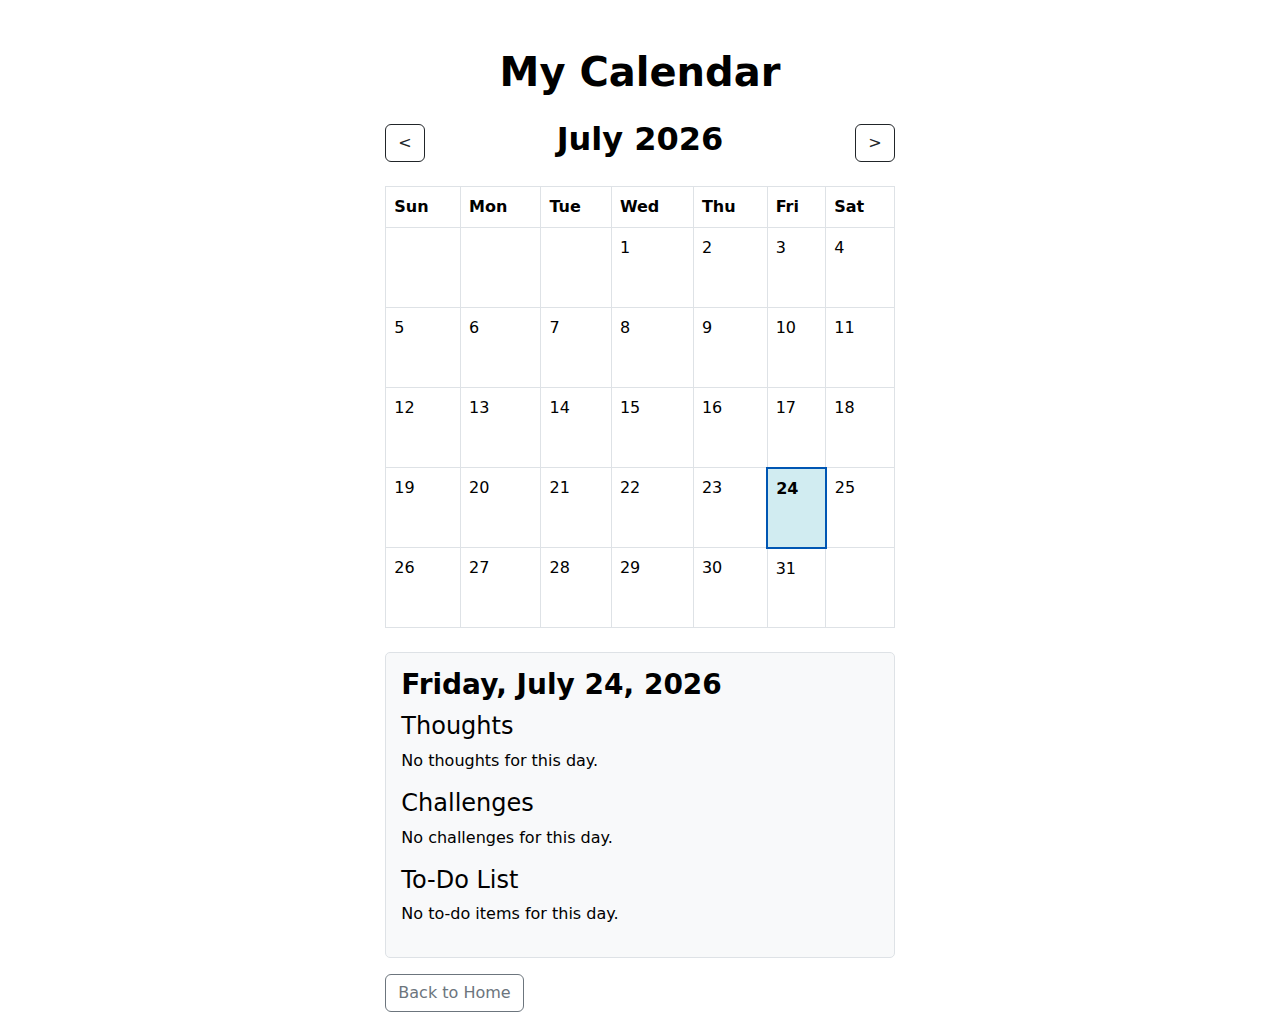
==== calendar.html @ e9d9015e "Add files via upload" ====
<!DOCTYPE html>
<html lang="en">
<head>
    <meta charset="UTF-8">
    <meta name="viewport" content="width=device-width, initial-scale=1.0">
    <title>Calendar - My Planner</title>
    <link href="https://cdn.jsdelivr.net/npm/bootstrap@5.3.0/dist/css/bootstrap.min.css" rel="stylesheet">
    <link rel="stylesheet" href="calendar.css">
</head>
<body>
    <div class="container mt-5">
        <h1 class="text-center mb-4">My Calendar</h1>
        <div class="row justify-content-center">
            <div class="col-md-8">
                <div class="calendar">
                    <div class="calendar-header">
                        <button id="prevMonth" class="btn btn-outline-dark">&lt;</button>
                        <h2 id="currentMonth"></h2>
                        <button id="nextMonth" class="btn btn-outline-dark">&gt;</button>
                    </div>
                    <table class="table table-bordered">
                        <thead>
                            <tr>
                                <th>Sun</th>
                                <th>Mon</th>
                                <th>Tue</th>
                                <th>Wed</th>
                                <th>Thu</th>
                                <th>Fri</th>
                                <th>Sat</th>
                            </tr>
                        </thead>
                        <tbody id="calendarBody"></tbody>
                    </table>
                </div>
                <div id="dayDetails" class="mt-4">
                    <h3 id="selectedDate"></h3>
                    <div id="thoughtsSummary"></div>
                    <div id="challengesSummary"></div>
                    <div id="todosSummary"></div>
                </div>
                <a href="index.html" class="btn btn-outline-secondary mt-3">Back to Home</a>
            </div>
        </div>
    </div>
    <script src="calendar.js"></script>
</body>
</html>
---- calendar.css ----
body {
    background-color: #ffffff;
    color: #000000;
}

.container {
    max-width: 800px;
}

h1, h2, h3 {
    color: #000000;
    font-weight: bold;
}

.calendar-header {
    display: flex;
    justify-content: space-between;
    align-items: center;
    margin-bottom: 20px;
}

.calendar td {
    height: 80px;
    vertical-align: top;
    cursor: pointer;
}

.calendar .today {
    background-color: #f8f9fa;
    font-weight: bold;
}

.calendar .has-content {
    background-color: #e9ecef;
}

.calendar .selected {
    background-color: #d1ecf1;
    border: 2px solid #0056b3;
}

.btn-outline-dark:hover {
    background-color: #000000;
    color: #ffffff;
}

#dayDetails {
    background-color: #f8f9fa;
    border: 1px solid #dee2e6;
    border-radius: 5px;
    padding: 15px;
}

#thoughtsSummary, #challengesSummary, #todosSummary {
    margin-top: 10px;
}
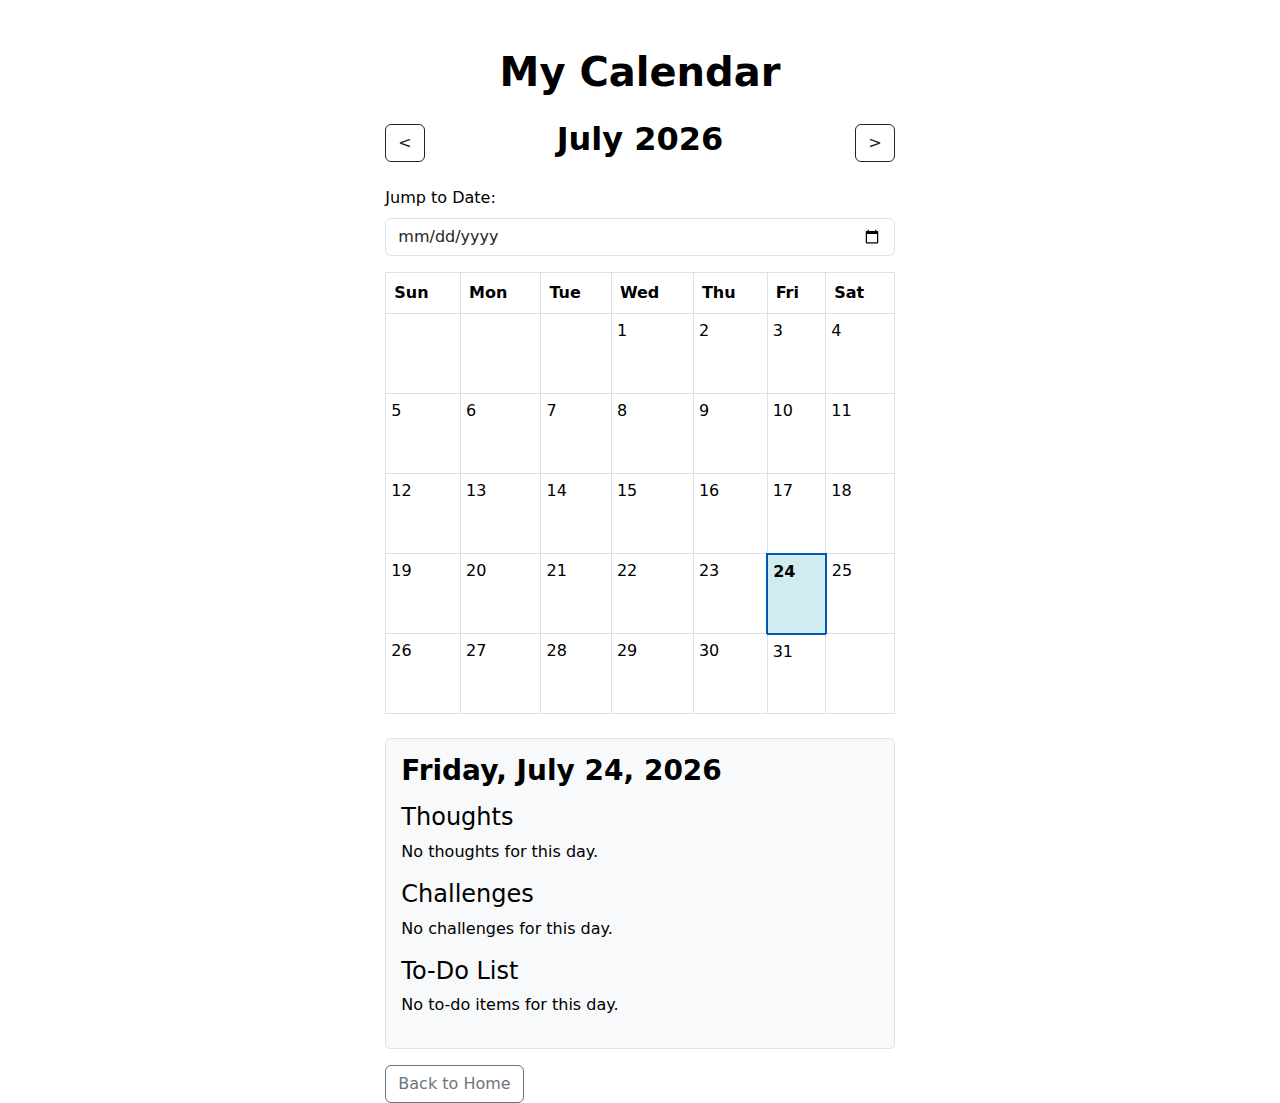
==== commit 3b5e4a04: "Update calendar.html" ====
--- a/calendar.html
+++ b/calendar.html
@@ -17,6 +17,10 @@
                         <button id="prevMonth" class="btn btn-outline-dark">&lt;</button>
                         <h2 id="currentMonth"></h2>
                         <button id="nextMonth" class="btn btn-outline-dark">&gt;</button>
+                    </div>
+                    <div class="mb-3">
+                        <label for="jumpToDate" class="form-label">Jump to Date:</label>
+                        <input type="date" class="form-control" id="jumpToDate">
                     </div>
                     <table class="table table-bordered">
                         <thead>
--- a/calendar.css
+++ b/calendar.css
@@ -23,6 +23,18 @@
     height: 80px;
     vertical-align: top;
     cursor: pointer;
+    position: relative;
+    padding: 5px;
+}
+
+.calendar td::after {
+    content: '';
+    position: absolute;
+    bottom: 5px;
+    right: 5px;
+    width: 10px;
+    height: 10px;
+    border-radius: 50%;
 }
 
 .calendar .today {
@@ -30,8 +42,32 @@
     font-weight: bold;
 }
 
-.calendar .has-content {
-    background-color: #e9ecef;
+.calendar .has-thought::after {
+    background-color: #28a745;
+}
+
+.calendar .has-challenge::after {
+    background-color: #007bff;
+}
+
+.calendar .has-todo::after {
+    background-color: #dc3545;
+}
+
+.calendar .has-thought.has-challenge::after {
+    background: linear-gradient(to right, #28a745 50%, #007bff 50%);
+}
+
+.calendar .has-thought.has-todo::after {
+    background: linear-gradient(to right, #28a745 50%, #dc3545 50%);
+}
+
+.calendar .has-challenge.has-todo::after {
+    background: linear-gradient(to right, #007bff 50%, #dc3545 50%);
+}
+
+.calendar .has-thought.has-challenge.has-todo::after {
+    background: conic-gradient(#28a745 0deg 120deg, #007bff 120deg 240deg, #dc3545 240deg 360deg);
 }
 
 .calendar .selected {
@@ -49,8 +85,13 @@
     border: 1px solid #dee2e6;
     border-radius: 5px;
     padding: 15px;
+    margin-top: 20px;
 }
 
 #thoughtsSummary, #challengesSummary, #todosSummary {
     margin-top: 10px;
 }
+
+#selectedDate {
+    margin-bottom: 15px;
+}
